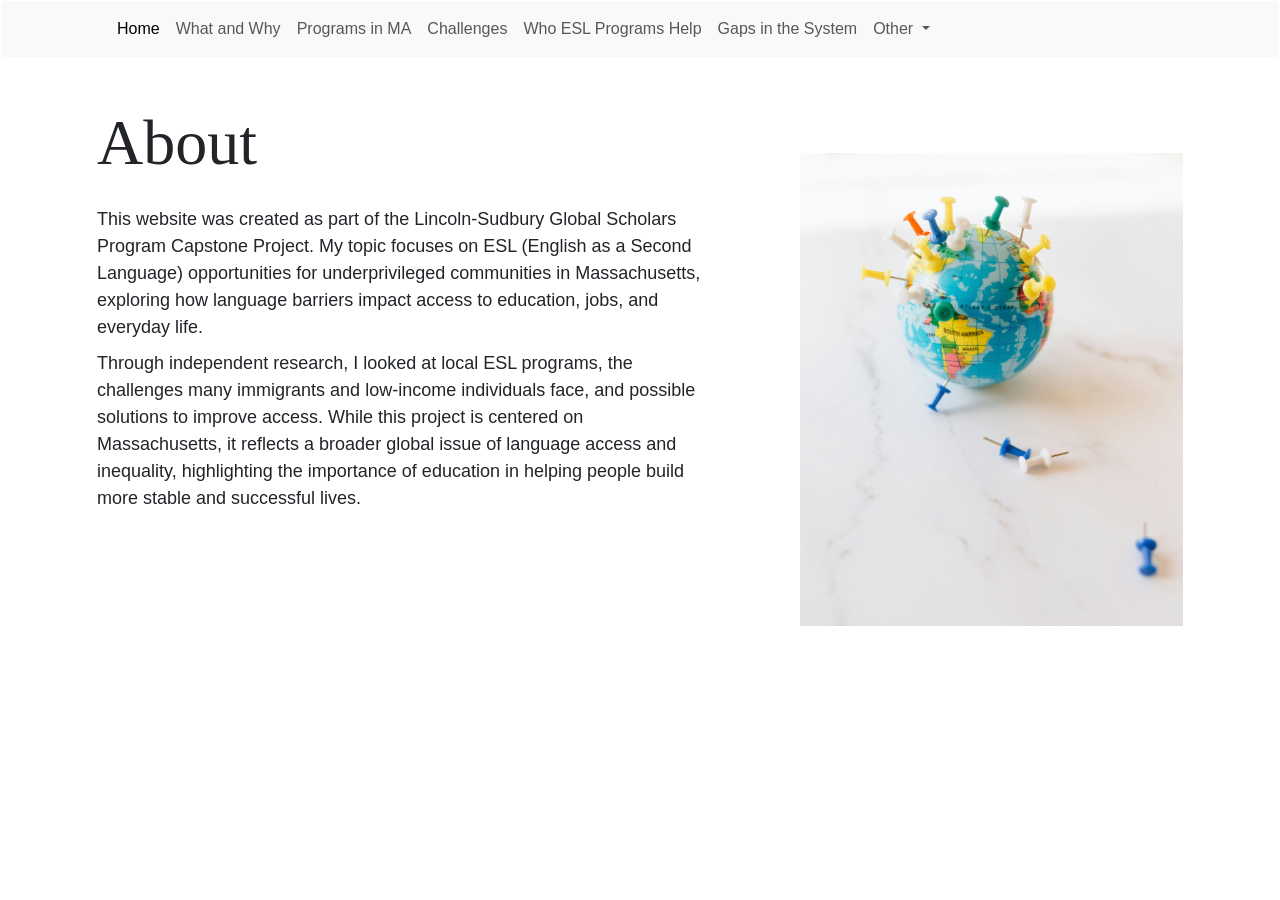
==== about.html @ 1ed4c6d2 "adding global scholars webpages" ====
<html>
    <body>
        <head>

            <!-- import from bootstrap -->
            <link href="https://cdn.jsdelivr.net/npm/bootstrap@5.3.3/dist/css/bootstrap.min.css" rel="stylesheet" integrity="sha384-QWTKZyjpPEjISv5WaRU9OFeRpok6YctnYmDr5pNlyT2bRjXh0JMhjY6hW+ALEwIH" crossorigin="anonymous">
            <script src="https://cdn.jsdelivr.net/npm/bootstrap@5.3.3/dist/js/bootstrap.bundle.min.js" integrity="sha384-YvpcrYf0tY3lHB60NNkmXc5s9fDVZLESaAA55NDzOxhy9GkcIdslK1eN7N6jIeHz" crossorigin="anonymous"></script>

            <link rel="stylesheet" href="/static/style.css">

            <!-- navbar -->
            <nav class="navbar navbar-expand-lg bg-body-tertiary">
                <div class="container-fluid">
                    <button class="navbar-toggler" type="button" data-bs-toggle="collapse" data-bs-target="#navbarSupportedContent" aria-controls="navbarSupportedContent" aria-expanded="false" aria-label="Toggle navigation">
                    <span class="navbar-toggler-icon"></span>
                    </button>
                    <div class="collapse navbar-collapse" id="navbarSupportedContent">
                    <ul class="navbar-nav me-auto mb-2 mb-lg-0">
                        <li class="nav-item">
                        <a class="nav-link active" aria-current="page" href="index.html">Home</a>
                        </li>
                        <li class="nav-item">
                        <a class="nav-link" href="what_why.html">What and Why</a>
                        </li>
                        <li class="nav-item">
                        <a class="nav-link" href="programs.html">Programs in MA</a>
                        </li>
                        <li class="nav-item">
                        <a class="nav-link" href="challenges.html">Challenges</a>
                        </li>
                        <li class="nav-item">
                        <a class="nav-link" href="who.html">Who ESL Programs Help</a>
                        </li>
                        <li class="nav-item">
                        <a class="nav-link" href="gaps.html">Gaps in the System</a>
                        </li>

                        <li class="nav-item dropdown">
                        <a class="nav-link dropdown-toggle" href="#" role="button" data-bs-toggle="dropdown" aria-expanded="false">
                            Other
                        </a>
                        <ul class="dropdown-menu">
                            <li><a class="dropdown-item" href="about.html">About</a></li>
                            <li><hr class="dropdown-divider"></li>
                            <li><a class="dropdown-item" href="sources.html">Sources</a></li>
                        </ul>
                        </li>
                    </ul>
                    </div>
                </div>
            </nav>
            <img src="images/pexels-n-voitkevich-7236027.jpg" style="width: 30%; float:right; margin:1in 1in 1in 1in;">
            <title>About</title>
            <h1>About</h1>

        </head>
        <p>This website was created as part of the Lincoln-Sudbury Global Scholars Program Capstone Project. My topic focuses on ESL (English as a Second Language) opportunities for underprivileged communities in Massachusetts, exploring how language barriers impact access to education, jobs, and everyday life.</p>
        <p>Through independent research, I looked at local ESL programs, the challenges many immigrants and low-income individuals face, and possible solutions to improve access. While this project is centered on Massachusetts, it reflects a broader global issue of language access and inequality, highlighting the importance of education in helping people build more stable and successful lives.</p>
    </body>
</html>
---- static/style.css ----
.gelasio {
  font-family: "Gelasio", serif;
  font-optical-sizing: auto;
  font-weight: 400;
  font-style: normal;
}


body {
    background-color: #fff;
    color: #212529;
    font-size: 1rem;
    font-weight: 400;
    line-height: 1.5;
    margin: 1;
    text-align: left;
}


h1 {
    font-size: 64px;
    margin: .5in 1in .25in 1in;
    font-family: "Gelasio", serif;
    font-optical-sizing: auto;
    font-weight: 400;
    font-style: normal;
}

h2 {
    font-size: 32px;
    margin: .5in 1in 0in 1in;
    font-family: "Gelasio", serif;
    font-optical-sizing: auto;
    font-weight: 400;
    font-style: normal;
}

p{
    font-size: 18px;
    margin: .1in 1in .1in 1in;
    font-family: "Funnel Sans", sans-serif;
    font-optical-sizing: auto;
    font-weight: <weight>;
    font-style: normal;
}

ul{
    margin: 0in 1in 0in 1in;
    font-family: "Funnel Sans", sans-serif;
    font-optical-sizing: auto;
    font-weight: <weight>;
    font-style: normal;
}

.row {
    margin: 0in .5in .1in .5in;
}

.card {
    height: 100%;
}
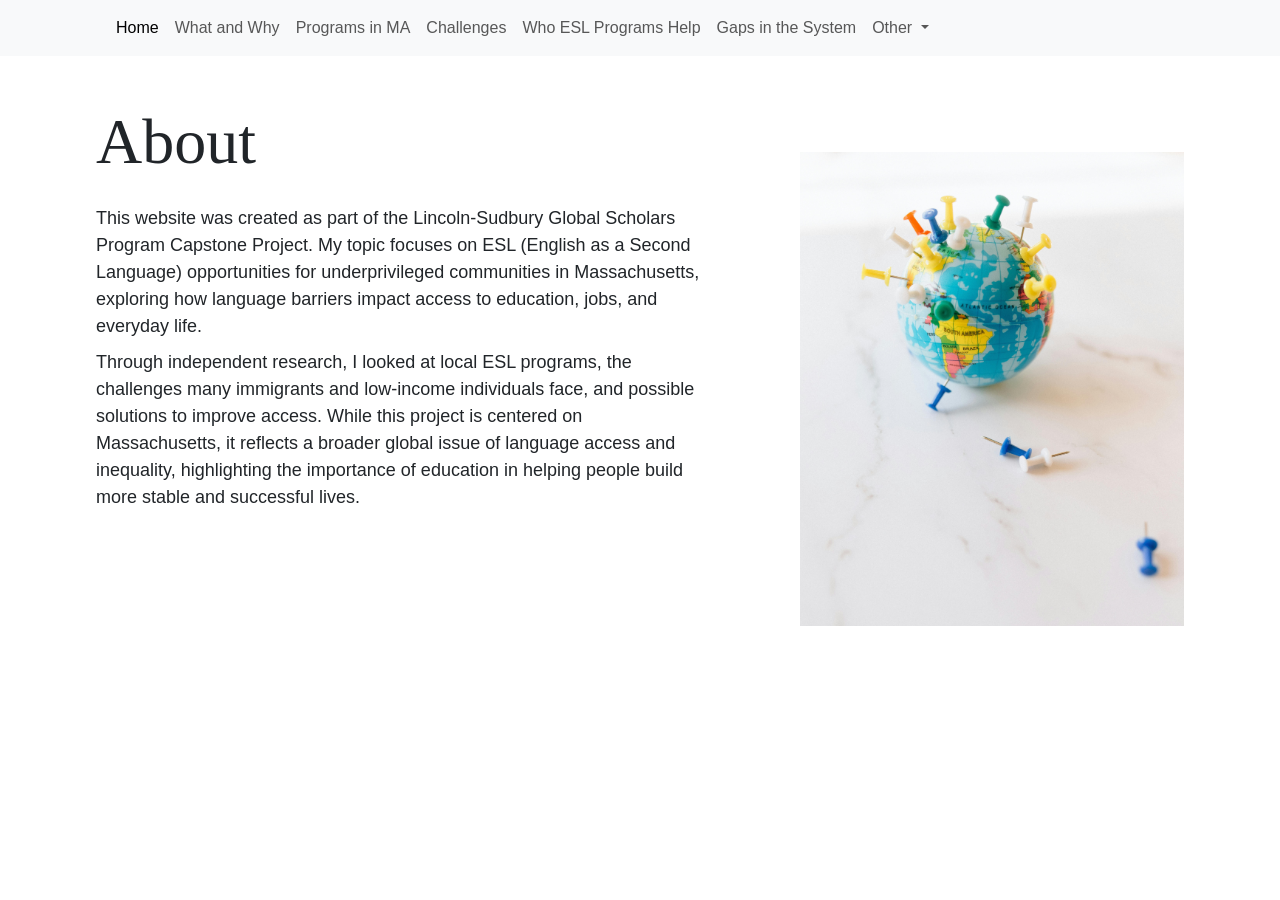
==== commit 07f2fe4b: "Update about.html" ====
--- a/about.html
+++ b/about.html
@@ -6,7 +6,7 @@
             <link href="https://cdn.jsdelivr.net/npm/bootstrap@5.3.3/dist/css/bootstrap.min.css" rel="stylesheet" integrity="sha384-QWTKZyjpPEjISv5WaRU9OFeRpok6YctnYmDr5pNlyT2bRjXh0JMhjY6hW+ALEwIH" crossorigin="anonymous">
             <script src="https://cdn.jsdelivr.net/npm/bootstrap@5.3.3/dist/js/bootstrap.bundle.min.js" integrity="sha384-YvpcrYf0tY3lHB60NNkmXc5s9fDVZLESaAA55NDzOxhy9GkcIdslK1eN7N6jIeHz" crossorigin="anonymous"></script>
 
-            <link rel="stylesheet" href="/static/style.css">
+            <link rel="stylesheet" href="static/style.css">
 
             <!-- navbar -->
             <nav class="navbar navbar-expand-lg bg-body-tertiary">
--- a/static/style.css
+++ b/static/style.css
@@ -12,7 +12,8 @@
     font-size: 1rem;
     font-weight: 400;
     line-height: 1.5;
-    margin: 1;
+    width: 90%
+    margin: 0 auto;
     text-align: left;
 }
 
